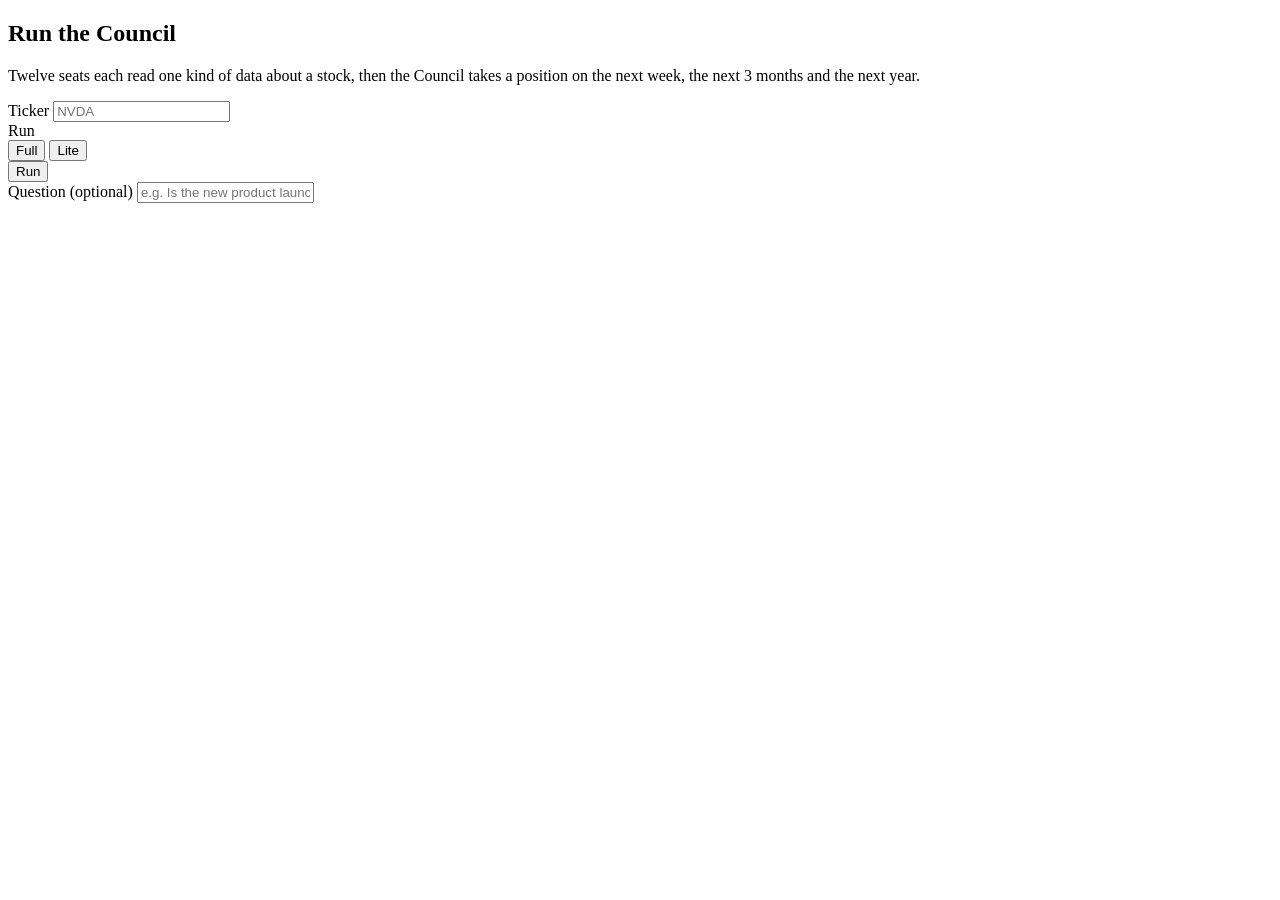
==== council/ui/index.html @ 803a23ae "Rename to Ticker Council; add a script to move the site to a new domain The clean look, sign-in page" ====
<!doctype html>
<html lang="en">
<head>
<meta charset="utf-8" />
<meta name="viewport" content="width=device-width, initial-scale=1, viewport-fit=cover" />
<title>Run · Ticker Council</title>
<script>try{var t=localStorage.getItem('council_theme');if(t)document.documentElement.setAttribute('data-theme',t)}catch(e){}</script>
<link rel="stylesheet" href="/css/clean.css" />
<link rel="stylesheet" href="/css/run.css" />
</head>
<body>

<main class="page">
  <!-- Start a run -->
  <section class="card composer" id="composer" aria-labelledby="composer-title">
    <div class="composer-head">
      <h1 id="composer-title">Run the Council</h1>
      <p class="muted">Twelve seats each read one kind of data about a stock, then the Council takes a position on the next week, the next 3 months and the next year.</p>
    </div>
    <form class="composer-form" id="run-form" autocomplete="off">
      <div class="field ticker-field">
        <label for="ticker-input">Ticker</label>
        <input class="input input-ticker" id="ticker-input" placeholder="NVDA" maxlength="8" spellcheck="false" autocapitalize="characters" required />
      </div>
      <div class="field">
        <span class="label" id="shape-label">Run</span>
        <div class="seg" role="group" aria-labelledby="shape-label" id="shape-seg">
          <button type="button" data-shape="full" aria-pressed="true">Full</button>
          <button type="button" data-shape="lite" aria-pressed="false">Lite</button>
        </div>
      </div>
      <button class="btn btn-primary run-btn" id="run-btn" type="submit">Run</button>
      <div class="field question-field">
        <label for="context-input">Question <span class="faint">(optional)</span></label>
        <input class="input" id="context-input" placeholder="e.g. Is the new product launch already priced in?" />
      </div>
    </form>
    <p class="faint shape-hint" id="shape-hint"></p>
  </section>

  <!-- A run: live, finished, or reopened from History -->
  <section class="run" id="run" hidden>
    <div class="run-head">
      <div class="run-title">
        <h1 class="run-ticker" id="run-ticker"></h1>
        <div class="run-meta" id="run-meta"></div>
      </div>
      <div class="run-actions">
        <div class="seg" role="group" aria-label="Detail" id="detail-seg">
          <button type="button" data-detail="plain" aria-pressed="true">Plain</button>
          <button type="button" data-detail="expert" aria-pressed="false">Expert</button>
        </div>
        <button class="btn btn-small" id="new-run-btn" type="button">New run</button>
      </div>
    </div>

    <div class="progress card" id="progress" hidden>
      <div class="progress-top">
        <span class="spin" aria-hidden="true"></span>
        <span id="progress-text">Starting…</span>
        <span class="faint progress-step" id="progress-step"></span>
      </div>
      <div class="progress-track"><div class="progress-fill" id="progress-fill"></div></div>
    </div>

    <div class="stack" id="alerts"></div>

    <p class="headline" id="headline" hidden></p>

    <div class="card positions" id="positions">
      <div class="card-head"><h2>The Council's position</h2><small id="positions-sub">Chance the price is higher at the end of each period</small></div>
      <div id="positions-body"></div>
    </div>

    <div class="card seats-card">
      <div class="card-head"><h2>Seats</h2><small>Tap a seat for its full reasoning</small></div>
      <div class="seat-grid" id="seat-grid"></div>
    </div>

    <div class="sections" id="sections" hidden>
      <details class="section" id="sec-why">
        <summary>Why the Council leans this way<span class="sub">The full reasoning</span></summary>
        <div class="section-body" id="why-body"></div>
      </details>
      <details class="section" id="sec-split">
        <summary>Where the seats disagreed<span class="sub">Who leaned which way, per period</span></summary>
        <div class="section-body" id="split-body"></div>
      </details>
      <details class="section" id="sec-debate">
        <summary>The debate<span class="sub">Bull case, bear case and the Challenger</span></summary>
        <div class="section-body" id="debate-body"></div>
      </details>
      <details class="section" id="sec-reality">
        <summary>Reality check<span class="sub">How much this stock usually moves</span></summary>
        <div class="section-body" id="reality-body"></div>
      </details>
      <details class="section" id="sec-risk">
        <summary>Risk and cost<span class="sub">Position size and what this run cost</span></summary>
        <div class="section-body" id="risk-body"></div>
      </details>
    </div>
  </section>
</main>

<div class="drawer-backdrop" id="drawer-backdrop"></div>
<aside class="drawer" id="drawer" role="dialog" aria-modal="true" aria-labelledby="drawer-title" hidden>
  <div class="drawer-grip"></div>
  <div class="drawer-head">
    <div>
      <h2 id="drawer-title"></h2>
      <p class="faint" id="drawer-sub"></p>
    </div>
    <button class="btn btn-small btn-quiet" id="drawer-close" type="button" aria-label="Close">Close</button>
  </div>
  <div class="drawer-body" id="drawer-body"></div>
</aside>

<script src="/js/app.js"></script>
<script src="/js/run.js"></script>
</body>
</html>
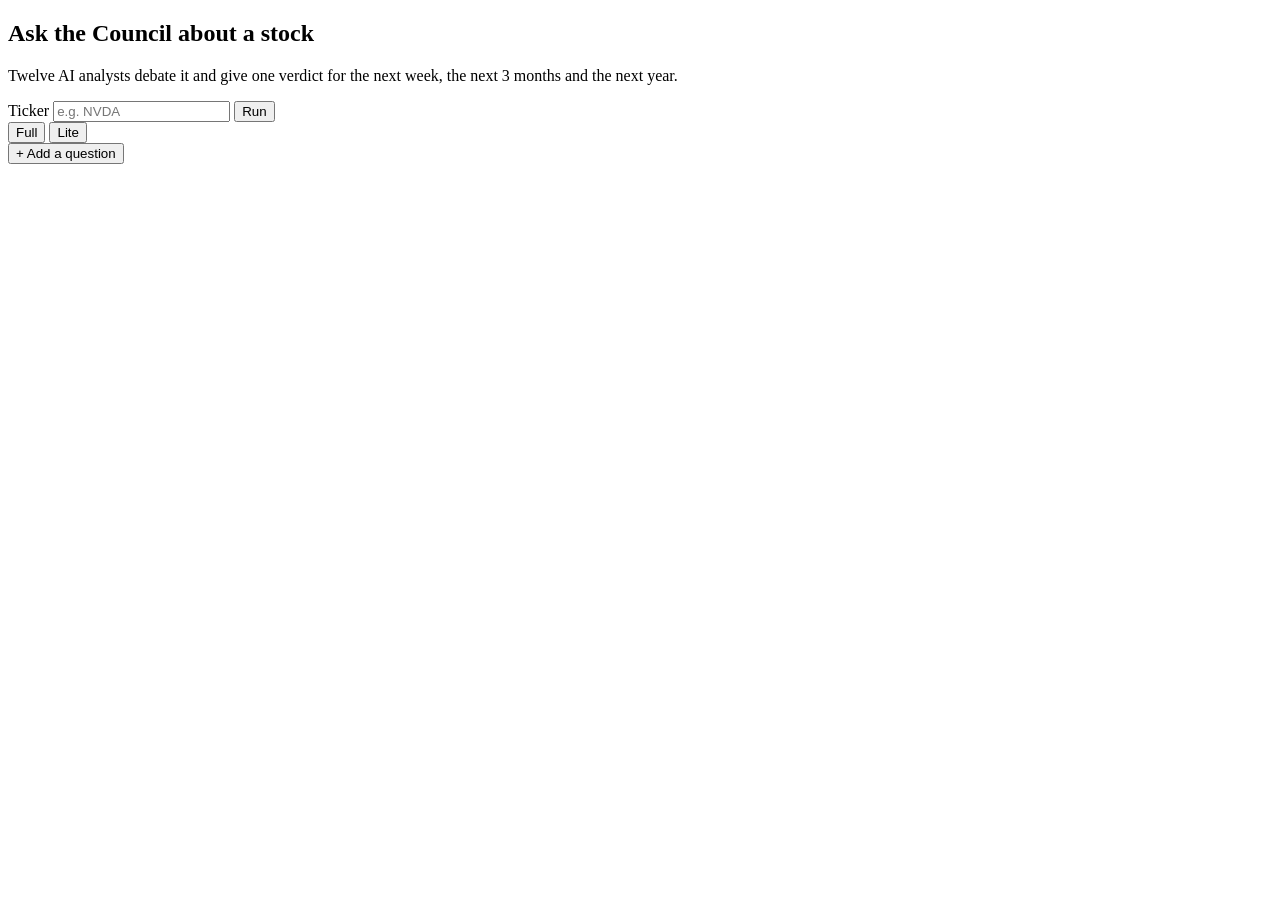
==== commit 248395f0: "Run page: centred search-style Run box with the twelve seats around it - The Run box is now centred " ====
--- a/council/ui/index.html
+++ b/council/ui/index.html
@@ -2,6 +2,15 @@
 <html lang="en">
 <head>
 <meta charset="utf-8" />
+<link rel="icon" href="/favicon.svg" type="image/svg+xml" />
+<link rel="manifest" href="/manifest.webmanifest" />
+<link rel="apple-touch-icon" href="/icons/apple-touch-icon.png" />
+<meta name="apple-mobile-web-app-capable" content="yes" />
+<meta name="mobile-web-app-capable" content="yes" />
+<meta name="apple-mobile-web-app-title" content="Ticker Council" />
+<meta name="apple-mobile-web-app-status-bar-style" content="default" />
+<meta name="theme-color" content="#f3f5f8" media="(prefers-color-scheme: light)" />
+<meta name="theme-color" content="#0d1015" media="(prefers-color-scheme: dark)" />
 <meta name="viewport" content="width=device-width, initial-scale=1, viewport-fit=cover" />
 <title>Run · Ticker Council</title>
 <script>try{var t=localStorage.getItem('council_theme');if(t)document.documentElement.setAttribute('data-theme',t)}catch(e){}</script>
@@ -11,32 +20,41 @@
 <body>
 
 <main class="page">
-  <!-- Start a run -->
-  <section class="card composer" id="composer" aria-labelledby="composer-title">
-    <div class="composer-head">
-      <h1 id="composer-title">Run the Council</h1>
-      <p class="muted">Twelve seats each read one kind of data about a stock, then the Council takes a position on the next week, the next 3 months and the next year.</p>
+  <!-- Start a run: centred, with the twelve seats in a ring around the box -->
+  <section class="hero" id="composer" aria-labelledby="composer-title">
+    <div class="hero-head">
+      <h1 id="composer-title">Ask the Council about a stock</h1>
+      <p>Twelve AI analysts debate it and give one verdict for the next week, the next 3 months and the next year.</p>
     </div>
-    <form class="composer-form" id="run-form" autocomplete="off">
-      <div class="field ticker-field">
-        <label for="ticker-input">Ticker</label>
-        <input class="input input-ticker" id="ticker-input" placeholder="NVDA" maxlength="8" spellcheck="false" autocapitalize="characters" required />
+    <form class="hero-form" id="run-form" autocomplete="off">
+      <div class="hero-core">
+        <div class="hero-glow" aria-hidden="true"></div>
+        <div class="hero-ring" id="hero-ring" aria-hidden="true"></div>
+        <div class="hero-box">
+          <label class="visually-hidden" for="ticker-input">Ticker</label>
+          <input class="hero-input" id="ticker-input" placeholder="e.g. NVDA" maxlength="8" spellcheck="false" autocapitalize="characters" enterkeyhint="go" required />
+          <button class="btn btn-primary hero-run" id="run-btn" type="submit">Run</button>
+        </div>
       </div>
-      <div class="field">
-        <span class="label" id="shape-label">Run</span>
-        <div class="seg" role="group" aria-labelledby="shape-label" id="shape-seg">
+      <div class="hero-options">
+        <div class="seg" role="group" aria-label="Run" id="shape-seg">
           <button type="button" data-shape="full" aria-pressed="true">Full</button>
           <button type="button" data-shape="lite" aria-pressed="false">Lite</button>
         </div>
+        <button class="linklike" type="button" id="question-toggle" aria-expanded="false" aria-controls="question-field">+ Add a question</button>
       </div>
-      <button class="btn btn-primary run-btn" id="run-btn" type="submit">Run</button>
-      <div class="field question-field">
-        <label for="context-input">Question <span class="faint">(optional)</span></label>
+      <div class="field hero-question" id="question-field" hidden>
+        <label for="context-input">Your question <span class="faint">(optional)</span></label>
         <input class="input" id="context-input" placeholder="e.g. Is the new product launch already priced in?" />
       </div>
     </form>
     <p class="faint shape-hint" id="shape-hint"></p>
+    <div class="hero-picks" id="hero-picks" hidden></div>
+    <p class="hero-record" id="hero-record" hidden></p>
   </section>
+
+  <!-- First sign-in: Getting started checklist (js/welcome.js) -->
+  <section class="card onboard-card" id="onboard" aria-label="Getting started" hidden></section>
 
   <!-- A run: live, finished, or reopened from History -->
   <section class="run" id="run" hidden>
@@ -50,6 +68,7 @@
           <button type="button" data-detail="plain" aria-pressed="true">Plain</button>
           <button type="button" data-detail="expert" aria-pressed="false">Expert</button>
         </div>
+        <button class="btn btn-small" id="share-btn" type="button" aria-expanded="false" hidden>Share</button>
         <button class="btn btn-small" id="new-run-btn" type="button">New run</button>
       </div>
     </div>
@@ -65,12 +84,18 @@
 
     <div class="stack" id="alerts"></div>
 
+    <div class="card share-card" id="share-card" hidden></div>
+
     <p class="headline" id="headline" hidden></p>
 
     <div class="card positions" id="positions">
       <div class="card-head"><h2>The Council's position</h2><small id="positions-sub">Chance the price is higher at the end of each period</small></div>
       <div id="positions-body"></div>
     </div>
+
+    <div class="card price-card" id="price-card" hidden></div>
+
+    <div class="card changes-card" id="changes" hidden></div>
 
     <div class="card seats-card">
       <div class="card-head"><h2>Seats</h2><small>Tap a seat for its full reasoning</small></div>
@@ -115,7 +140,14 @@
   <div class="drawer-body" id="drawer-body"></div>
 </aside>
 
+<!-- First sign-in: welcome slides (js/welcome.js) -->
+<div class="tour-backdrop" id="tour-backdrop" hidden></div>
+<div class="tour" id="tour" role="dialog" aria-modal="true" aria-labelledby="tour-title" hidden></div>
+
 <script src="/js/app.js"></script>
 <script src="/js/run.js"></script>
+<script src="/js/keys.js"></script>
+<script src="/js/sample-run.js"></script>
+<script src="/js/welcome.js"></script>
 </body>
 </html>
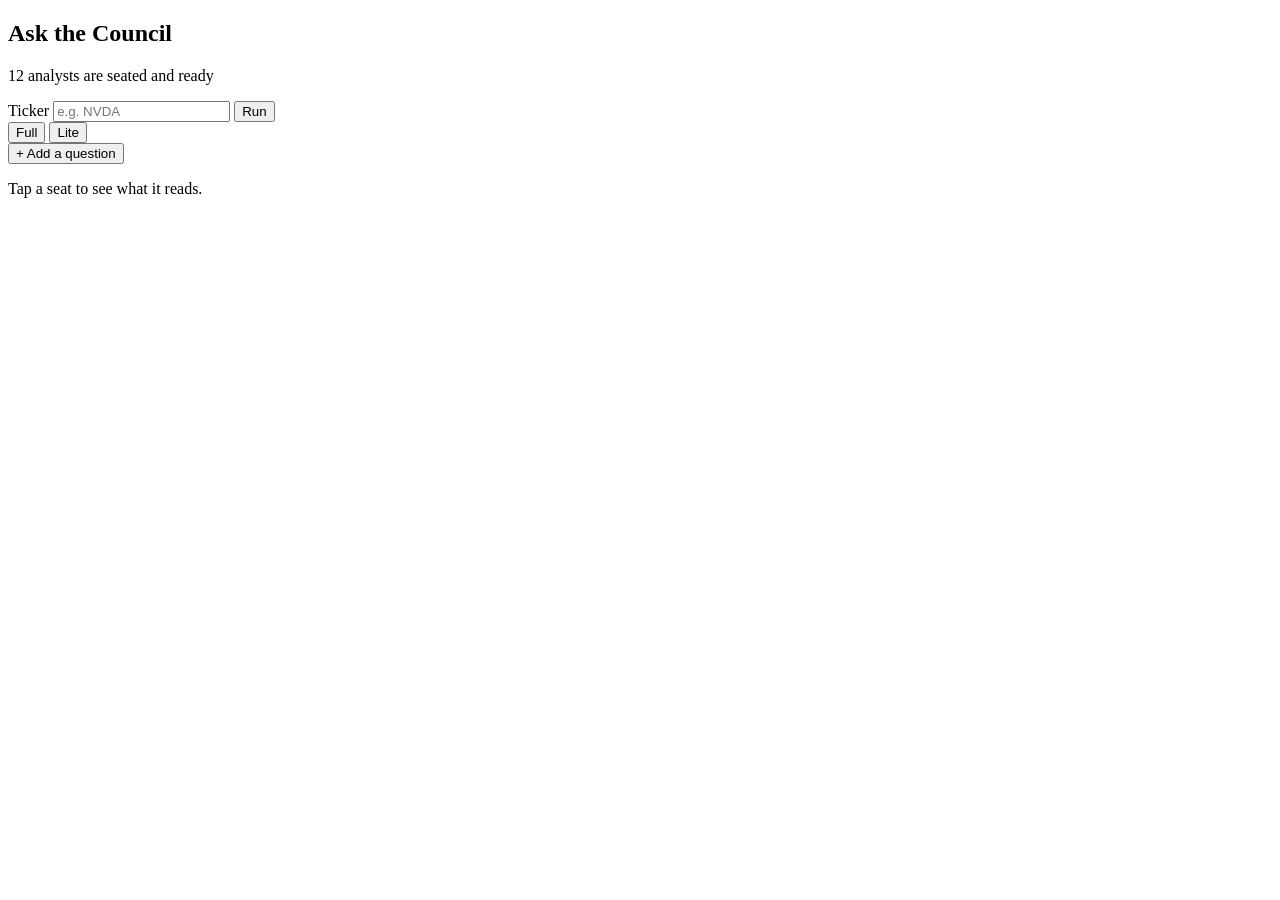
==== commit 556bf1ba: "Run page: the council chamber (mockup A) with a launch into the run screen - The Run box sits under " ====
--- a/council/ui/index.html
+++ b/council/ui/index.html
@@ -20,16 +20,17 @@
 <body>
 
 <main class="page">
-  <!-- Start a run: centred, with the twelve seats in a ring around the box -->
+  <!-- Start a run: the twelve seats in an arc (the chamber), the ticker box under it -->
   <section class="hero" id="composer" aria-labelledby="composer-title">
-    <div class="hero-head">
-      <h1 id="composer-title">Ask the Council about a stock</h1>
-      <p>Twelve AI analysts debate it and give one verdict for the next week, the next 3 months and the next year.</p>
+    <div class="chamber" id="chamber">
+      <div class="chamber-seats" id="chamber-seats"></div>
+      <div class="chamber-title">
+        <h1 id="composer-title">Ask the Council</h1>
+        <p id="chamber-sub">12 analysts are seated and ready</p>
+      </div>
     </div>
     <form class="hero-form" id="run-form" autocomplete="off">
       <div class="hero-core">
-        <div class="hero-glow" aria-hidden="true"></div>
-        <div class="hero-ring" id="hero-ring" aria-hidden="true"></div>
         <div class="hero-box">
           <label class="visually-hidden" for="ticker-input">Ticker</label>
           <input class="hero-input" id="ticker-input" placeholder="e.g. NVDA" maxlength="8" spellcheck="false" autocapitalize="characters" enterkeyhint="go" required />
@@ -48,6 +49,7 @@
         <input class="input" id="context-input" placeholder="e.g. Is the new product launch already priced in?" />
       </div>
     </form>
+    <p class="chamber-note" id="chamber-note" aria-live="polite">Tap a seat to see what it reads.</p>
     <p class="faint shape-hint" id="shape-hint"></p>
     <div class="hero-picks" id="hero-picks" hidden></div>
     <p class="hero-record" id="hero-record" hidden></p>
@@ -89,6 +91,7 @@
     <p class="headline" id="headline" hidden></p>
 
     <div class="card positions" id="positions">
+      <p class="session" id="session" role="status" hidden><span class="session-dot"></span><span id="session-text"></span></p>
       <div class="card-head"><h2>The Council's position</h2><small id="positions-sub">Chance the price is higher at the end of each period</small></div>
       <div id="positions-body"></div>
     </div>
